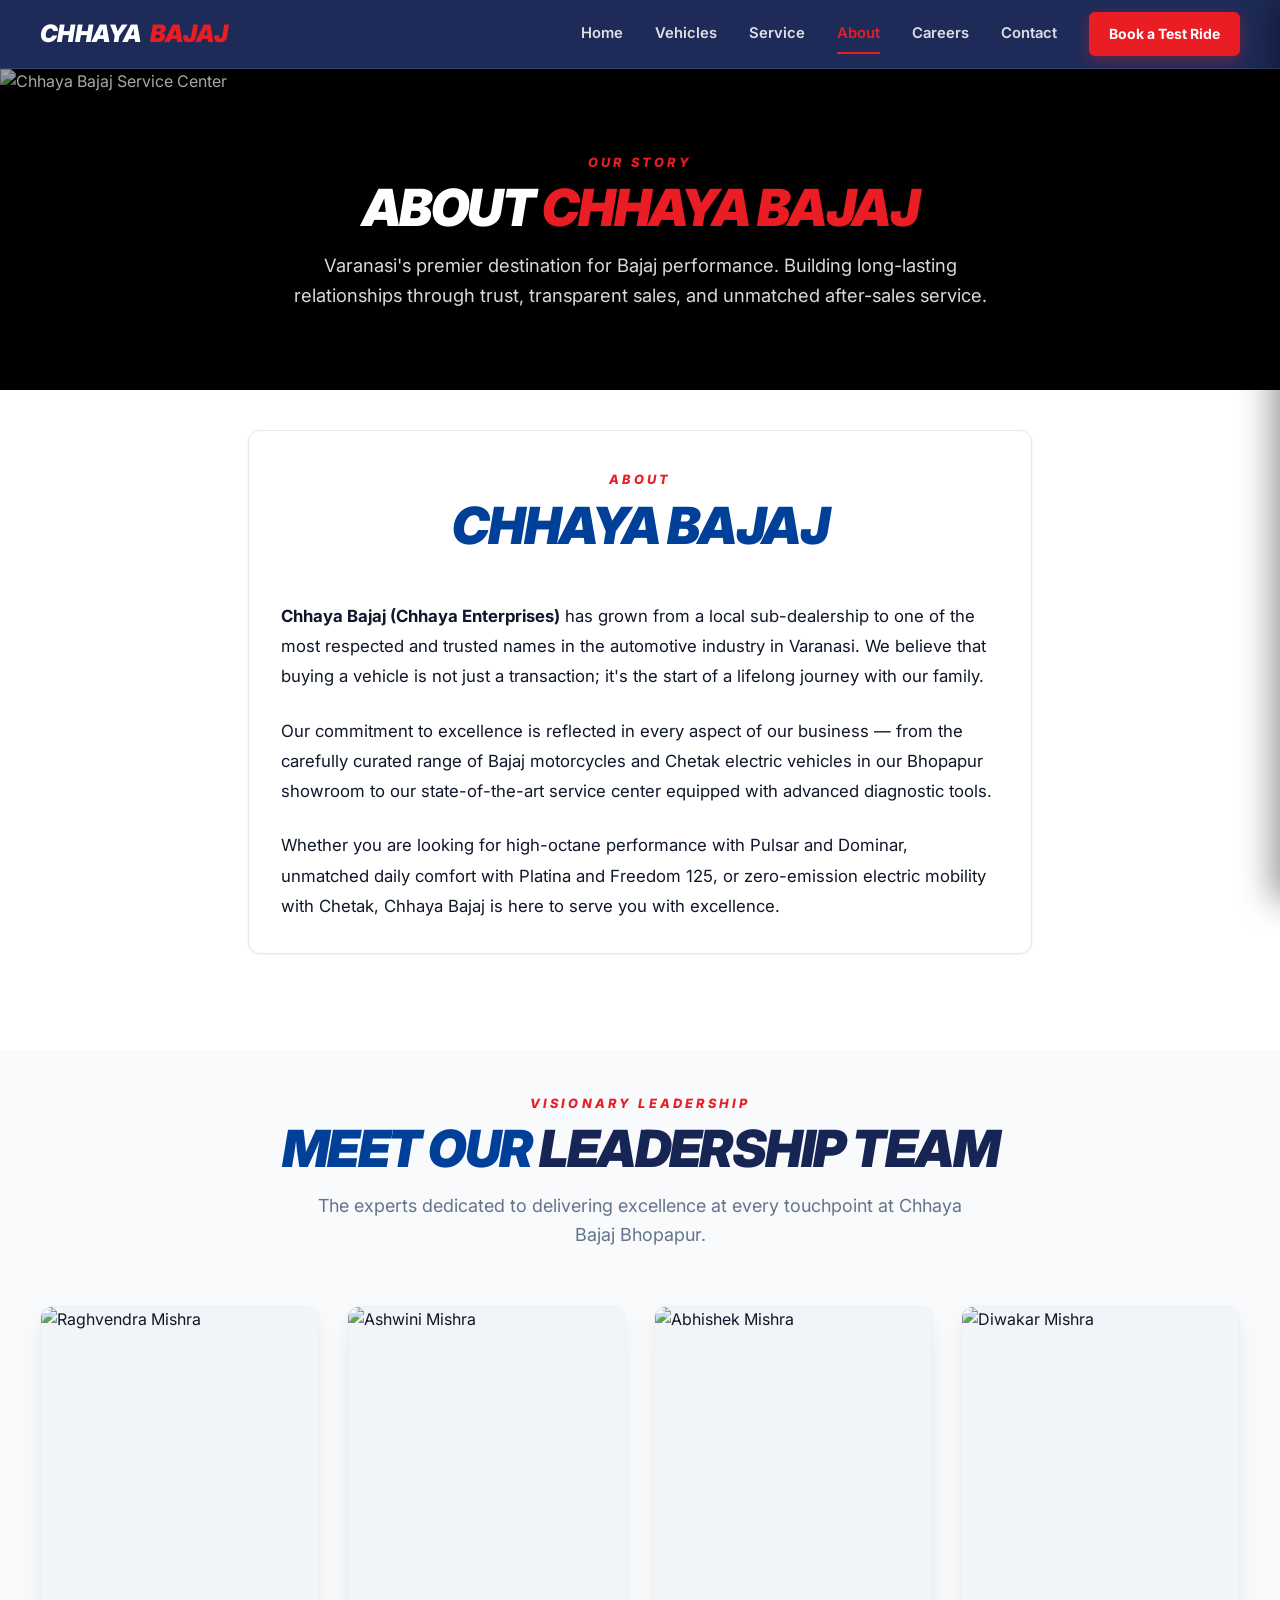
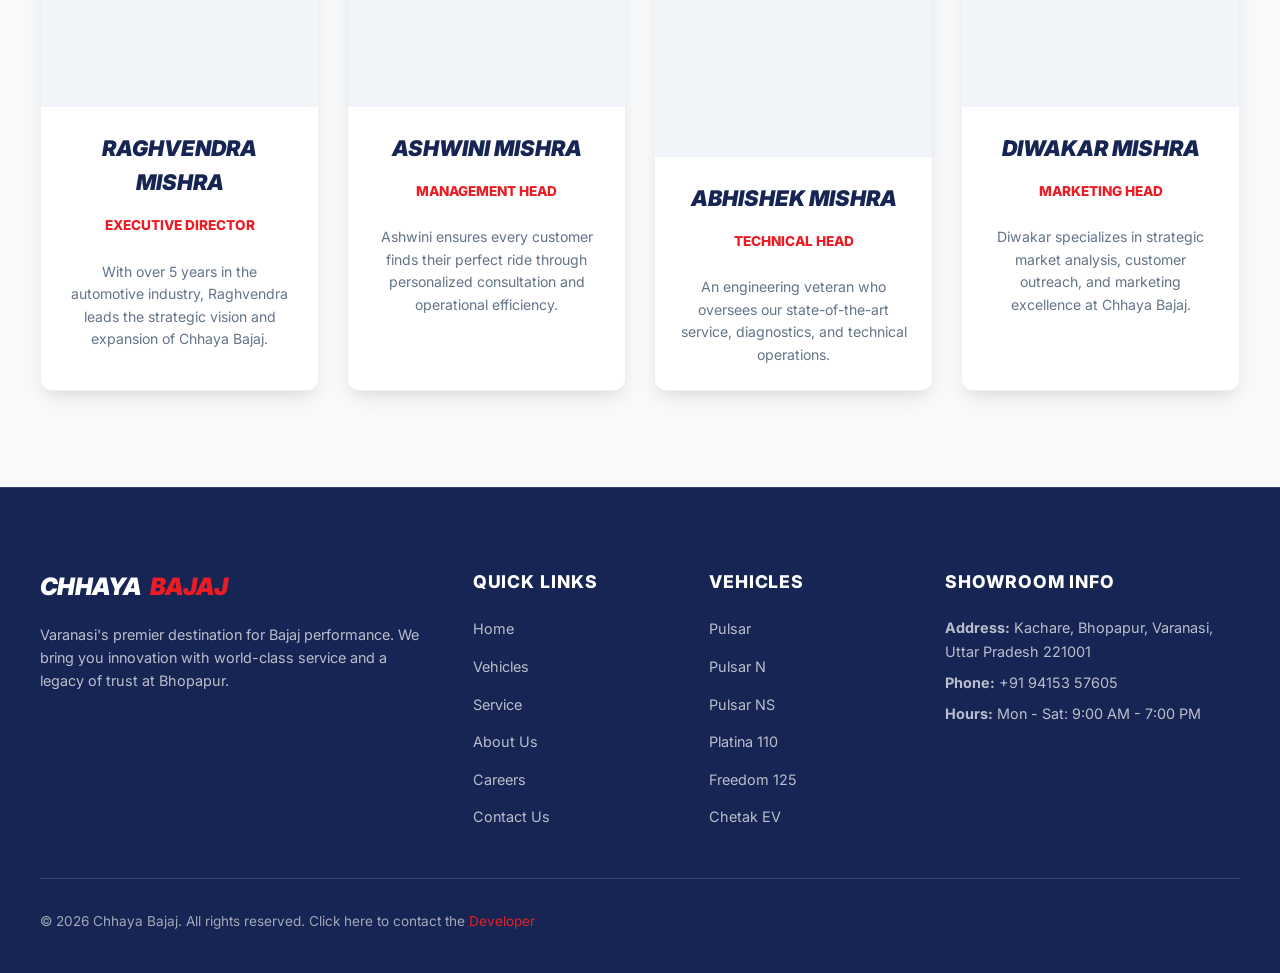
==== about.html @ 8fc1c1d5 "Add files via upload" ====
<!DOCTYPE html>
<html lang="en">

<head>
  <meta charset="UTF-8">
  <meta name="viewport" content="width=device-width, initial-scale=1.0">
  <title>About Chhaya Bajaj | Dealership History & Leadership Team</title>
  <meta name="description"
    content="Learn about Chhaya Bajaj Bhopapur (Chhaya Enterprises) in Varanasi. Meet our leadership team: Raghvendra Mishra, Ashwini Mishra, Abhishek Mishra, and Diwakar Mishra.">
  <meta name="theme-color" content="#003399">

  <link rel="preconnect" href="https://fonts.googleapis.com">
  <link rel="preconnect" href="https://fonts.gstatic.com" crossorigin>
  <link href="https://fonts.googleapis.com/css2?family=Inter:wght@300;400;500;600;700;800;900&display=swap"
    rel="stylesheet">
  <link rel="stylesheet" href="css/style.css">
</head>

<body>

  <!-- Sticky Navbar -->
  <nav class="site-nav">
    <div class="container nav-container">
      <a href="index.html" class="brand-logo">
        CHHAYA <span class="accent-text">BAJAJ</span>
      </a>

      <div class="nav-links">
        <a href="index.html" class="nav-link">Home</a>
        <a href="vehicles.html" class="nav-link">Vehicles</a>
        <a href="service.html" class="nav-link">Service</a>
        <a href="about.html" class="nav-link active">About</a>
        <a href="careers.html" class="nav-link">Careers</a>
        <a href="contact.html" class="nav-link">Contact</a>
        <button class="btn-cta btn-test-ride">Book a Test Ride</button>
      </div>

      <button class="mobile-menu-btn" id="mobileMenuBtn" aria-label="Toggle navigation menu">
        <svg xmlns="http://www.w3.org/2000/svg" width="28" height="28" viewBox="0 0 24 24" fill="none"
          stroke="currentColor" stroke-width="2" stroke-linecap="round" stroke-linejoin="round">
          <line x1="4" x2="20" y1="12" y2="12"></line>
          <line x1="4" x2="20" y1="6" y2="6"></line>
          <line x1="4" x2="20" y1="18" y2="18"></line>
        </svg>
      </button>
    </div>

  </nav>

  <!-- Drawer Overlay -->
  <div class="drawer-overlay" id="drawerOverlay"></div>

  <!-- Mobile Drawer -->
  <div class="mobile-drawer" id="mobileDrawer">
    <div class="drawer-header">
      <a href="index.html" class="brand-logo" style="font-size: 1.15rem;">CHHAYA <span
          class="accent-text">BAJAJ</span></a>
      <button class="drawer-close" id="drawerClose" aria-label="Close navigation">
        <svg xmlns="http://www.w3.org/2000/svg" width="22" height="22" viewBox="0 0 24 24" fill="none"
          stroke="currentColor" stroke-width="2.5" stroke-linecap="round" stroke-linejoin="round">
          <line x1="18" y1="6" x2="6" y2="18" />
          <line x1="6" y1="6" x2="18" y2="18" />
        </svg>
      </button>
    </div>
    <nav class="drawer-nav">
      <a href="index.html" class="drawer-link">
        <span class="drawer-link-icon"><svg xmlns="http://www.w3.org/2000/svg" width="18" height="18"
            viewBox="0 0 24 24" fill="none" stroke="currentColor" stroke-width="2" stroke-linecap="round"
            stroke-linejoin="round">
            <circle cx="5.5" cy="17.5" r="3.5" />
            <circle cx="18.5" cy="17.5" r="3.5" />
            <path d="M15 6a1 1 0 0 0-1-1h-3" />
            <path d="m8 17 5.45-11h.05L18 10l.5 2.5" />
          </svg></span>
        Home
      </a>
      <a href="vehicles.html" class="drawer-link">
        <span class="drawer-link-icon"><svg xmlns="http://www.w3.org/2000/svg" width="18" height="18"
            viewBox="0 0 24 24" fill="none" stroke="currentColor" stroke-width="2" stroke-linecap="round"
            stroke-linejoin="round">
            <rect x="3" y="3" width="7" height="7" />
            <rect x="14" y="3" width="7" height="7" />
            <rect x="3" y="14" width="7" height="7" />
            <rect x="14" y="14" width="7" height="7" />
          </svg></span>
        Vehicles
      </a>
      <a href="service.html" class="drawer-link">
        <span class="drawer-link-icon"><svg xmlns="http://www.w3.org/2000/svg" width="18" height="18"
            viewBox="0 0 24 24" fill="none" stroke="currentColor" stroke-width="2" stroke-linecap="round"
            stroke-linejoin="round">
            <path
              d="M14.7 6.3a1 1 0 0 0 0 1.4l1.6 1.6a1 1 0 0 0 1.4 0l3.77-3.77a6 6 0 0 1-7.94 7.94l-6.91 6.91a2.12 2.12 0 0 1-3-3l6.91-6.91a6 6 0 0 1 7.94-7.94l-3.76 3.76z" />
          </svg></span>
        Service
      </a>
      <a href="about.html" class="drawer-link">
        <span class="drawer-link-icon"><svg xmlns="http://www.w3.org/2000/svg" width="18" height="18"
            viewBox="0 0 24 24" fill="none" stroke="currentColor" stroke-width="2" stroke-linecap="round"
            stroke-linejoin="round">
            <circle cx="12" cy="12" r="10" />
            <line x1="12" y1="16" x2="12" y2="12" />
            <line x1="12" y1="8" x2="12.01" y2="8" />
          </svg></span>
        About
      </a>
      <a href="careers.html" class="drawer-link">
        <span class="drawer-link-icon"><svg xmlns="http://www.w3.org/2000/svg" width="18" height="18"
            viewBox="0 0 24 24" fill="none" stroke="currentColor" stroke-width="2" stroke-linecap="round"
            stroke-linejoin="round">
            <rect x="2" y="7" width="20" height="14" rx="2" ry="2" />
            <path d="M16 21V5a2 2 0 0 0-2-2h-4a2 2 0 0 0-2 2v16" />
          </svg></span>
        Careers
      </a>
      <a href="contact.html" class="drawer-link">
        <span class="drawer-link-icon"><svg xmlns="http://www.w3.org/2000/svg" width="18" height="18"
            viewBox="0 0 24 24" fill="none" stroke="currentColor" stroke-width="2" stroke-linecap="round"
            stroke-linejoin="round">
            <path
              d="M22 16.92v3a2 2 0 0 1-2.18 2 19.79 19.79 0 0 1-8.63-3.07A19.5 19.5 0 0 1 4.69 12 19.79 19.79 0 0 1 1.69 3.5 2 2 0 0 1 3.68 1.5h3a2 2 0 0 1 2 1.72c.127.96.361 1.903.7 2.81a2 2 0 0 1-.45 2.11L8.09 9a16 16 0 0 0 6.9 6.91l.82-.82a2 2 0 0 1 2.11-.45c.907.339 1.85.573 2.81.7A2 2 0 0 1 22 16.92z" />
          </svg></span>
        Contact
      </a>
      <div class="drawer-actions">
        <button class="btn-cta btn-test-ride" style="width:100%; justify-content:center;">Book a Test Ride</button>
        <a href="https://wa.me/917007931999" target="_blank" rel="noopener" class="drawer-contact-btn">
          <svg xmlns="http://www.w3.org/2000/svg" width="17" height="17" viewBox="0 0 24 24" fill="none"
            stroke="currentColor" stroke-width="2" stroke-linecap="round" stroke-linejoin="round">
            <path d="M21 15a2 2 0 0 1-2 2H7l-4 4V5a2 2 0 0 1 2-2h14a2 2 0 0 1 2 2z" />
          </svg>
          Chat on Whatsapp
        </a>
        <a href="mailto:info@chhayabajaj.com" class="drawer-contact-btn">
          <svg xmlns="http://www.w3.org/2000/svg" width="17" height="17" viewBox="0 0 24 24" fill="none"
            stroke="currentColor" stroke-width="2" stroke-linecap="round" stroke-linejoin="round">
            <path d="M4 4h16c1.1 0 2 .9 2 2v12c0 1.1-.9 2-2 2H4c-1.1 0-2-.9-2-2V6c0-1.1.9-2 2-2z" />
            <polyline points="22,6 12,13 2,6" />
          </svg>
          Chat on E-mail
        </a>
      </div>
    </nav>

  </div>

  <!-- Page Header -->
  <section style="position: relative; background: #000; color: #fff; padding: 5rem 0; overflow: hidden;">
    <img src="https://raw.githubusercontent.com/rishi-travels/img/main/showroom2026-03-21%20at%2011.25.46%20PM.jpeg"
      alt="Chhaya Bajaj Service Center"
      style="position: absolute; inset: 0; width: 100%; height: 100%; object-fit: cover; opacity: 0.65;">
    <div class="container" style="position: relative; z-index: 10; text-align: center;">
      <span class="section-tag" style="color: var(--accent);">Our Story</span>
      <h1 class="section-title" style="color: #fff;">About <span class="highlight-accent">Chhaya Bajaj</span></h1>
      <p style="color: rgba(255, 255, 255, 0.85); font-size: 1.15rem; max-width: 44rem; margin: 0.5rem auto 0;">
        Varanasi's premier destination for Bajaj performance. Building long-lasting relationships through trust,
        transparent sales, and unmatched after-sales service.
      </p>
    </div>
  </section>



  <!-- Story & Vision -->
  <section class="collection-section">
    <div class="container" style="max-width: 54rem;">
      <div
        style="background: #ffffff; padding: 2rem; border-radius: var(--radius-md); border: 1px solid var(--border-light); box-shadow: var(--shadow-sm); font-size: 1.05rem; line-height: 1.8; color: var(--text-main);">
        <div style="text-align: center; margin-bottom: 3rem;">
          <span class="section-tag">About</span>
          <h2 class="section-title"> Chhaya Bajaj</span></h2>
        </div>

        <p style="margin-bottom: 1.5rem;">
          <strong>Chhaya Bajaj (Chhaya Enterprises)</strong> has grown from a local sub-dealership to one of the most
          respected and trusted names in the automotive industry in Varanasi. We believe that buying a vehicle is not
          just a transaction; it's the start of a lifelong journey with our family.
        </p>
        <p style="margin-bottom: 1.5rem;">
          Our commitment to excellence is reflected in every aspect of our business — from the carefully curated range
          of Bajaj motorcycles and Chetak electric vehicles in our Bhopapur showroom to our state-of-the-art service
          center equipped with advanced diagnostic tools.
        </p>
        <p>
          Whether you are looking for high-octane performance with Pulsar and Dominar, unmatched daily comfort with
          Platina and Freedom 125, or zero-emission electric mobility with Chetak, Chhaya Bajaj is here to serve you
          with excellence.
        </p>
      </div>
    </div>
  </section>

  <!-- Leadership Team -->
  <section class="collection-section bg-muted-subtle">
    <div class="container">
      <div style="text-align: center; margin-bottom: 3.5rem;">
        <span class="section-tag">Visionary Leadership</span>
        <h2 class="section-title">Meet Our <span class="highlight-primary">Leadership Team</span></h2>
        <p class="section-subtitle">The experts dedicated to delivering excellence at every touchpoint at Chhaya Bajaj
          Bhopapur.</p>
      </div>

      <div class="cards-grid">
        <!-- Leader 1 -->
        <div class="bike-card">
          <div class="bike-card-image" style="height: 400px;">
            <img src="https://raw.githubusercontent.com/rishi-travels/img/main/kishan.jpeg" alt="Raghvendra Mishra">
          </div>
          <div class="bike-card-body" style="text-align: center; align-items: center;">
            <h3 class="bike-card-title" style="font-size: 1.35rem; margin-bottom: 0.2rem;">Raghvendra Mishra</h3>
            <span
              style="color: var(--accent); font-weight: 800; font-size: 0.85rem; text-transform: uppercase; margin-bottom: 0.75rem;">Executive
              Director</span>
            <p class="bike-card-desc" style="font-size: 0.88rem;">With over 5 years in the automotive industry,
              Raghvendra leads the strategic vision and expansion of Chhaya Bajaj.</p>
          </div>
        </div>

        <!-- Leader 2 -->
        <div class="bike-card">
          <div class="bike-card-image" style="height: 400px;">
            <img src="https://raw.githubusercontent.com/rishi-travels/img/main/kk.jpeg" alt="Ashwini Mishra">
          </div>
          <div class="bike-card-body" style="text-align: center; align-items: center;">
            <h3 class="bike-card-title" style="font-size: 1.35rem; margin-bottom: 0.2rem;">Ashwini Mishra</h3>
            <span
              style="color: var(--accent); font-weight: 800; font-size: 0.85rem; text-transform: uppercase; margin-bottom: 0.75rem;">Management
              Head</span>
            <p class="bike-card-desc" style="font-size: 0.88rem;">Ashwini ensures every customer finds their perfect
              ride through personalized consultation and operational efficiency.</p>
          </div>
        </div>

        <!-- Leader 3 -->
        <div class="bike-card">
          <div class="bike-card-image" style="height: 450px;">
            <img src="https://raw.githubusercontent.com/rishi-travels/img/main/Abhishek.jpeg"
              alt="Abhishek Mishra">
          </div>
          <div class="bike-card-body" style="text-align: center; align-items: center;">
            <h3 class="bike-card-title" style="font-size: 1.35rem; margin-bottom: 0.2rem;">Abhishek Mishra</h3>
            <span
              style="color: var(--accent); font-weight: 800; font-size: 0.85rem; text-transform: uppercase; margin-bottom: 0.75rem;">Technical
              Head</span>
            <p class="bike-card-desc" style="font-size: 0.88rem;">An engineering veteran who oversees our
              state-of-the-art service, diagnostics, and technical operations.</p>
          </div>
        </div>

        <!-- Leader 4 -->
        <div class="bike-card">
          <div class="bike-card-image" style="height: 400px;">
            <img src="https://raw.githubusercontent.com/rishi-travels/img/main/atul20.jpeg"
              alt="Diwakar Mishra">
          </div>
          <div class="bike-card-body" style="text-align: center; align-items: center;">
            <h3 class="bike-card-title" style="font-size: 1.35rem; margin-bottom: 0.2rem;">Diwakar Mishra</h3>
            <span
              style="color: var(--accent); font-weight: 800; font-size: 0.85rem; text-transform: uppercase; margin-bottom: 0.75rem;">Marketing
              Head</span>
            <p class="bike-card-desc" style="font-size: 0.88rem;">Diwakar specializes in strategic market analysis,
              customer outreach, and marketing excellence at Chhaya Bajaj.</p>
          </div>
        </div>
      </div>
    </div>
  </section>

  <!-- Footer -->
  <footer class="site-footer">
    <div class="container">
      <div class="footer-grid">
        <div>
          <a href="index.html" class="brand-logo" style="margin-bottom: 1rem;">
            CHHAYA <span class="accent-text">BAJAJ</span>
          </a>
          <p style="color: rgba(255, 255, 255, 0.7); font-size: 0.9rem; line-height: 1.6;">
            Varanasi's premier destination for Bajaj performance. We bring you innovation with world-class service and a
            legacy of trust at Bhopapur.
          </p>
        </div>

        <div>
          <h4 class="footer-col-title">Quick Links</h4>
          <ul class="footer-links">
            <li><a href="index.html">Home</a></li>
            <li><a href="vehicles.html">Vehicles</a></li>
            <li><a href="service.html">Service</a></li>
            <li><a href="about.html">About Us</a></li>
            <li><a href="careers.html">Careers</a></li>
            <li><a href="contact.html">Contact Us</a></li>
          </ul>
        </div>

         <div>
          <h4 class="footer-col-title">Vehicles</h4>
          <ul class="footer-links">
            <li><a href="vehicles.html">Pulsar</a></li>
            <li><a href="vehicles.html">Pulsar N</a></li>
            <li><a href="vehicles.html">Pulsar NS</a></li>
            <li><a href="vehicles.html">Platina 110</a></li>
            <li><a href="vehicles.html">Freedom 125</a></li>
            <li><a href="vehicles.html">Chetak EV</a></li>
          </ul>
        </div>

        <div>
          <h4 class="footer-col-title">Showroom Info</h4>
          <p style="color: rgba(255, 255, 255, 0.7); font-size: 0.9rem; margin-bottom: 0.5rem;">
            <strong>Address:</strong> Kachare, Bhopapur, Varanasi, Uttar Pradesh 221001
          </p>
          <p style="color: rgba(255, 255, 255, 0.7); font-size: 0.9rem; margin-bottom: 0.5rem;">
            <strong>Phone:</strong> +91 94153 57605
          </p>
          <p style="color: rgba(255, 255, 255, 0.7); font-size: 0.9rem;">
            <strong>Hours:</strong> Mon - Sat: 9:00 AM - 7:00 PM
          </p>
        </div>
      </div>

      <div class="footer-bottom">
        <div>© 2026 Chhaya Bajaj. All rights reserved. Click here to contact the <a href="https://www.abhimishra.me"
            target="_blank" style="color: var(--accent);">Developer</a></div>
      </div>
    </div>
  </footer>

  <!-- Test Ride Modal -->
  <div class="modal-backdrop" id="testRideModal">
    <div class="modal-container">
      <div class="modal-header">
        <div class="modal-title">Book a Test Ride</div>
        <button class="modal-close" id="modalCloseBtn">&times;</button>
      </div>
      <div class="modal-body">
        <form id="testRideForm">
          <div class="form-group">
            <label class="form-label">Full Name *</label>
            <input type="text" class="form-input" placeholder="Enter your full name" required>
          </div>
          <div class="form-group">
            <label class="form-label">Mobile Number *</label>
            <input type="tel" class="form-input" placeholder="Enter 10-digit phone number" required>
          </div>
          <div class="form-group">
            <label class="form-label">Select Bike Model *</label>
            <select class="form-select" id="modalVehicleSelect" required>
              <option value="">-- Select Bajaj Vehicle --</option>
              <option value="Pulsar NS200">Pulsar NS200 / NS160</option>
              <option value="Dominar 400">Dominar 400</option>
              <option value="Pulsar 150">Pulsar 150</option>
              <option value="Pulsar N160">Pulsar N160 / N250</option>
              <option value="Platina 110">Platina 110</option>
              <option value="Freedom 125">Freedom 125 (CNG)</option>
              <option value="CT 110X">CT 110X</option>
              <option value="Chetak EV">Chetak EV</option>
            </select>
          </div>
          <div class="form-group">
            <label class="form-label">Preferred Date</label>
            <input type="date" class="form-input">
          </div>
          <button type="submit" class="btn-cta"
            style="width: 100%; justify-content: center; margin-top: 1rem; padding: 0.85rem;">Submit Request</button>
        </form>
      </div>
    </div>
  </div>

  <script src="js/main.js"></script>
</body>

</html>
---- css/style.css ----
/* ==========================================================================
   CHHAYA BAJAJ - Official Website Stylesheet (HTML5 / CSS3 / Vanilla JS)
   ========================================================================== */

:root {
  --primary: #172554;
  --primary-hover: #1e3a8a;
  --primary-light: #dbeafe;
  --accent: #ea1d24;
  --accent-hover: #c41319;
  --accent-light: #fde8e8;
  --dark-bg: #172554;
  --dark-surface: #1e3a8a;
  --dark-border: rgba(255, 255, 255, 0.12);
  --text-main: #0f172a;
  --text-muted: #64748b;
  --text-light: #f8fafc;
  --bg-light: #ffffff;
  --bg-muted: #f8fafc;
  --border-light: #e2e8f0;
  --radius-sm: 6px;
  --radius-md: 12px;
  --radius-lg: 20px;
  --shadow-sm: 0 1px 3px rgba(0, 0, 0, 0.05);
  --shadow-md: 0 10px 25px -5px rgba(0, 0, 0, 0.1), 0 8px 10px -6px rgba(0, 0, 0, 0.05);
  --shadow-lg: 0 20px 35px -10px rgba(23, 37, 84, 0.3);
  --transition-fast: 0.2s ease;
  --transition-normal: 0.35s cubic-bezier(0.4, 0, 0.2, 1);
  --font-body: 'Inter', system-ui, -apple-system, BlinkMacSystemFont, sans-serif;
}

/* Reset & Base */
*,
*::before,
*::after {
  box-sizing: border-box;
  margin: 0;
  padding: 0;
}

html {
  scroll-behavior: smooth;
  font-size: 16px;
}

body {
  font-family: var(--font-body);
  background-color: var(--bg-light);
  color: var(--text-main);
  line-height: 1.6;
  min-h: 100vh;
  display: flex;
  flex-direction: column;
  overflow-x: hidden;
  -webkit-font-smoothing: antialiased;
}

a {
  color: inherit;
  text-decoration: none;
  transition: color var(--transition-fast);
}

img {
  max-width: 100%;
  height: auto;
  display: block;
}

button,
input,
select,
textarea {
  font: inherit;
}

/* Layout Utilities */
.container {
  width: 100%;
  max-width: 1280px;
  margin: 0 auto;
  padding: 0 1.25rem;
}

.flex-1 {
  flex: 1;
}

/* Sticky Glass Navbar */
.site-nav {
  position: sticky;
  top: 0;
  z-index: 1000;
  width: 100%;
  background-color: rgba(23, 37, 84, 0.97);
  backdrop-filter: blur(16px);
  -webkit-backdrop-filter: blur(16px);
  border-bottom: 1px solid rgba(255, 255, 255, 0.1);
}

.nav-container {
  display: flex;
  align-items: center;
  justify-content: space-between;
  height: 4.25rem;
}

.brand-logo {
  display: flex;
  align-items: center;
  gap: 0.5rem;
  font-size: 1.5rem;
  font-weight: 900;
  letter-spacing: -0.03em;
  color: #ffffff;
  text-transform: uppercase;
  font-style: italic;
}

.brand-logo .accent-text {
  color: var(--accent);
}

.nav-links {
  display: flex;
  align-items: center;
  gap: 2rem;
}

.nav-link {
  font-size: 0.925rem;
  font-weight: 600;
  color: rgba(255, 255, 255, 0.85);
  position: relative;
  padding: 0.5rem 0;
}

.nav-link:hover,
.nav-link.active {
  color: var(--accent);
}

.nav-link::after {
  content: '';
  position: absolute;
  bottom: 0;
  left: 0;
  width: 0;
  height: 2px;
  background-color: var(--accent);
  transition: width var(--transition-fast);
}

.nav-link:hover::after,
.nav-link.active::after {
  width: 100%;
}

.btn-cta {
  background-color: var(--accent);
  color: #ffffff !important;
  font-weight: 700;
  font-size: 0.875rem;
  padding: 0.65rem 1.25rem;
  border-radius: var(--radius-sm);
  display: inline-flex;
  align-items: center;
  gap: 0.5rem;
  transition: transform var(--transition-fast), background-color var(--transition-fast), box-shadow var(--transition-fast);
  border: none;
  cursor: pointer;
  box-shadow: 0 4px 14px rgba(234, 29, 36, 0.35);
}

.btn-cta:hover {
  background-color: var(--accent-hover);
  transform: translateY(-2px);
  box-shadow: 0 6px 20px rgba(234, 29, 36, 0.45);
}

.btn-primary {
  background-color: #004099;
  color: #ffffff;
  font-weight: 700;
  padding: 0.75rem 1.75rem;
  border-radius: var(--radius-sm);
  border: none;
  cursor: pointer;
  transition: all var(--transition-fast);
  display: inline-flex;
  align-items: center;
  justify-content: center;
  gap: 0.5rem;
}

.btn-primary:hover {
  background-color: var(--primary-hover);
  transform: translateY(-2px);
  box-shadow: 0 6px 18px rgba(0, 51, 153, 0.3);
}

.btn-outline {
  background-color: transparent;
  color: var(--primary);
  border: 1.5px solid var(--primary);
  font-weight: 700;
  font-size: 0.85rem;
  padding: 0.65rem 0.75rem;
  border-radius: var(--radius-sm);
  display: inline-flex;
  align-items: center;
  justify-content: center;
  gap: 0.35rem;
  transition: all var(--transition-fast);
  cursor: pointer;
  text-decoration: none;
}

.btn-outline:hover {
  background-color: var(--primary-light);
  color: var(--primary-hover);
  border-color: var(--primary-hover);
  transform: translateY(-2px);
}

.mobile-menu-btn {
  display: none;
  background: transparent;
  border: none;
  color: #ffffff;
  font-size: 1.75rem;
  cursor: pointer;
  padding: 0.5rem;
}

/* Mobile Drawer Overlay */
.drawer-overlay {
  position: fixed;
  inset: 0;
  background: rgba(0, 0, 0, 0.55);
  z-index: 1099;
  opacity: 0;
  visibility: hidden;
  transition: opacity 0.3s ease, visibility 0.3s ease;
  backdrop-filter: blur(2px);
}

.drawer-overlay.open {
  opacity: 1;
  visibility: visible;
}

/* Mobile Nav Drawer - Right Slide Panel */
.mobile-drawer {
  position: fixed;
  top: 0;
  right: 0;
  width: min(320px, 90vw);
  height: 100vh;
  background: #172554;
  display: flex;
  flex-direction: column;
  transform: translateX(100%);
  transition: transform 0.32s cubic-bezier(0.4, 0, 0.2, 1);
  z-index: 1100;
  overflow-y: auto;
  box-shadow: -8px 0 32px rgba(0, 0, 0, 0.4);
}

.mobile-drawer.open {
  transform: translateX(0);
}

/* Drawer Header */
.drawer-header {
  display: flex;
  align-items: center;
  justify-content: space-between;
  padding: 1.25rem 1.5rem;
  border-bottom: 1px solid rgba(255, 255, 255, 0.1);
  flex-shrink: 0;
}

.drawer-close {
  background: transparent;
  border: none;
  color: rgba(255, 255, 255, 0.75);
  cursor: pointer;
  padding: 0.35rem;
  border-radius: 6px;
  display: flex;
  align-items: center;
  justify-content: center;
  transition: color var(--transition-fast), background var(--transition-fast);
}

.drawer-close:hover {
  color: #ffffff;
  background: rgba(255, 255, 255, 0.1);
}

/* Drawer Nav Links */
.drawer-nav {
  display: flex;
  flex-direction: column;
  padding: 0.75rem 0;
  flex: 1;
}

.drawer-link {
  display: flex;
  align-items: center;
  gap: 0.9rem;
  padding: 0.9rem 1.5rem;
  color: rgba(255, 255, 255, 0.82);
  font-size: 1rem;
  font-weight: 600;
  transition: background var(--transition-fast), color var(--transition-fast);
  border-left: 3px solid transparent;
  text-decoration: none;
}

.drawer-link:hover {
  background: rgba(255, 255, 255, 0.07);
  color: #ffffff;
  border-left-color: rgba(234, 29, 36, 0.5);
}

.drawer-link.active {
  color: #ffffff;
  background: rgba(234, 29, 36, 0.12);
  border-left-color: var(--accent);
}

.drawer-link-icon {
  display: flex;
  align-items: center;
  justify-content: center;
  width: 22px;
  height: 22px;
  flex-shrink: 0;
  opacity: 0.9;
}

/* Drawer Action Buttons */
.drawer-actions {
  display: flex;
  flex-direction: column;
  gap: 0.75rem;
  padding: 1.25rem 1.5rem 2rem;
  border-top: 1px solid rgba(255, 255, 255, 0.1);
  flex-shrink: 0;
}

.drawer-contact-btn {
  display: flex;
  align-items: center;
  justify-content: center;
  gap: 0.6rem;
  padding: 0.7rem 1rem;
  border-radius: var(--radius-sm);
  border: 1.5px solid rgba(234, 29, 36, 0.6);
  color: var(--accent);
  font-size: 0.9rem;
  font-weight: 600;
  background: transparent;
  transition: background var(--transition-fast), color var(--transition-fast);
  text-decoration: none;
}

.drawer-contact-btn:hover {
  background: var(--accent);
  color: #ffffff;
  border-color: var(--accent);
}

/* Hero Carousel Slider */
.hero-slider-container {
  position: relative;
  width: 100%;
  height: clamp(350px, 60vh, 750px);
  background-color: #000;
  overflow: hidden;
}

.hero-slide {
  position: absolute;
  inset: 0;
  opacity: 0;
  transition: opacity 1s ease-in-out;
  pointer-events: none;
}

.hero-slide.active {
  opacity: 1;
  pointer-events: auto;
}

.hero-slide img {
  width: 100%;
  height: 100%;
  object-fit: cover;
  object-position: center;
  filter: brightness(0.92) contrast(1.05);
}

.hero-overlay {
  position: absolute;
  inset: 0;
  background: linear-gradient(to top, rgba(0, 0, 0, 0.7) 0%, rgba(0, 0, 0, 0.1) 50%, rgba(0, 0, 0, 0.4) 100%);
}

.hero-arrow {
  position: absolute;
  top: 50%;
  transform: translateY(-50%);
  z-index: 20;
  background: rgba(0, 0, 0, 0.35);
  backdrop-filter: blur(6px);
  border: 1px solid rgba(255, 255, 255, 0.2);
  color: #fff;
  width: 3.25rem;
  height: 3.25rem;
  border-radius: 50%;
  display: flex;
  align-items: center;
  justify-content: center;
  cursor: pointer;
  transition: all var(--transition-fast);
}

.hero-arrow:hover {
  background: rgba(255, 85, 0, 0.85);
  border-color: var(--accent);
  transform: translateY(-50%) scale(1.1);
}

.hero-arrow.prev {
  left: 1.5rem;
}

.hero-arrow.next {
  right: 1.5rem;
}

.hero-status-bar {
  position: absolute;
  bottom: 0;
  left: 0;
  width: 100%;
  background: rgba(7, 14, 27, 0.85);
  backdrop-filter: blur(12px);
  border-top: 1px solid var(--dark-border);
  padding: 0.85rem 0;
  z-index: 25;
}

.status-bar-content {
  display: flex;
  align-items: center;
  justify-content: space-between;
  color: rgba(255, 255, 255, 0.9);
  font-size: 0.75rem;
  font-weight: 800;
  letter-spacing: 0.15em;
  text-transform: uppercase;
}

.status-item {
  display: flex;
  align-items: center;
  gap: 0.5rem;
}

.status-item svg {
  color: var(--accent);
}

.slider-dots {
  display: flex;
  justify-content: center;
  align-items: center;
  gap: 0.75rem;
  padding: 1.5rem 0;
  background: var(--bg-light);
}

.dot {
  width: 1rem;
  height: 6px;
  border-radius: 3px;
  background: var(--border-light);
  border: none;
  cursor: pointer;
  transition: all var(--transition-fast);
}

.dot.active {
  width: 3rem;
  background: var(--primary);
}

/* Page Section Typography */
.section-tag {
  display: inline-block;
  font-size: 0.8rem;
  font-weight: 800;
  text-transform: uppercase;
  letter-spacing: 0.25em;
  color: var(--accent);
  margin-bottom: 0.5rem;
  font-style: italic;
}

.section-tag-pill {
  display: inline-block;
  padding: 0.35rem 1rem;
  border-radius: 999px;
  border: 1px solid var(--primary);
  color: var(--primary);
  font-size: 0.75rem;
  font-weight: 800;
  text-transform: uppercase;
  letter-spacing: 0.05em;
  margin-bottom: 1rem;
}

.section-tag-pill.accent {
  border-color: var(--accent);
  color: var(--accent);
}

.section-title {
  font-size: clamp(2rem, 5vw, 3.5rem);
  font-weight: 900;
  color: #004099;
  text-transform: uppercase;
  font-style: italic;
  letter-spacing: -0.03em;
  line-height: 1.05;
  margin-bottom: 1rem;
}

.section-title span.highlight-primary {
  color: var(--primary);
}

.section-title span.highlight-accent {
  color: var(--accent);
}

.section-subtitle {
  color: var(--text-muted);
  font-size: 1.125rem;
  max-width: 42rem;
  margin: 0 auto 2.5rem;
}

/* Vehicles Page Hero Header */
.vehicles-page-header {
  background: var(--bg-light);
  padding: 4rem 0 3rem;
  border-bottom: 1px solid var(--border-light);
  text-align: center;
}

.vehicles-header-inner {
  max-width: 52rem;
  margin: 0 auto;
}

.vehicles-header-inner .section-title {
  margin-bottom: 1rem;
}

.vehicles-hero-sub {
  font-size: 1.05rem;
  color: var(--text-muted);
  font-style: italic;
  line-height: 1.7;
  margin-bottom: 2.5rem;
  max-width: 38rem;
  margin-left: auto;
  margin-right: auto;
}

.vehicles-filter-tabs {
  justify-content: center;
  margin-bottom: 0;
}

/* Filter Tabs */
.filter-tabs {
  display: flex;
  flex-wrap: wrap;
  gap: 0.5rem;
  margin-bottom: 2.5rem;
}

.filter-btn {
  padding: 0.6rem 1.75rem;
  border-radius: 999px;
  border: 2px solid transparent;
  background: transparent;
  color: var(--text-muted);
  font-size: 0.925rem;
  font-weight: 600;
  cursor: pointer;
  transition: all var(--transition-fast);
  white-space: nowrap;
}

.filter-btn:hover {
  color: var(--primary);
  background: var(--primary-light);
}

.filter-btn.active {
  background: var(--primary);
  border-color: var(--primary);
  color: #ffffff;
  box-shadow: 0 4px 14px rgba(23, 37, 84, 0.3);
}

/* Card Carousels & Grids */
.collection-section {
  padding: 1.5rem 0 4.5rem;
}

.collection-section.bg-muted-subtle {
  background-color: #f8fafc;

}

.collection-header {
  display: flex;
  flex-direction: column;
  gap: 1rem;
  margin-bottom: 2.5rem;
}

@media (min-width: 768px) {
  .collection-header {
    flex-direction: row;
    align-items: flex-end;
    justify-content: space-between;
  }
}

.cards-grid {
  display: grid;
  grid-template-columns: repeat(1, 1fr);
  gap: 1.75rem;
}

@media (min-width: 600px) {
  .cards-grid {
    grid-template-columns: repeat(2, 1fr);
  }
}

@media (min-width: 900px) {
  .cards-grid {
    grid-template-columns: repeat(3, 1fr);
  }
}

@media (min-width: 1280px) {
  .cards-grid {
    grid-template-columns: repeat(4, 1fr);
  }
}

.bike-card {
  background: var(--bg-light);
  border-radius: var(--radius-md);
  overflow: hidden;
  box-shadow: var(--shadow-md);
  transition: all var(--transition-normal);
  display: flex;
  flex-direction: column;
  border: 1px solid rgba(0, 0, 0, 0.06);
}

.bike-card:hover {
  transform: translateY(-8px);
  box-shadow: var(--shadow-lg);
}

.bike-card-image {
  position: relative;
  width: 100%;
  height: 240px;
  overflow: hidden;
  background-color: #f1f5f9;
}

.bike-card-image img {
  width: 100%;
  height: 100%;
  object-fit: cover;
  transition: transform 0.6s ease;
}

.bike-card:hover .bike-card-image img {
  transform: scale(1.08);
}

.badge-tag {
  position: absolute;
  top: 1rem;
  right: 1rem;
  z-index: 10;
  background: rgba(0, 51, 153, 0.9);
  backdrop-filter: blur(6px);
  color: #fff;
  font-size: 0.7rem;
  font-weight: 800;
  text-transform: uppercase;
  letter-spacing: 0.1em;
  padding: 0.3rem 0.75rem;
  border-radius: 999px;
  border: 1px solid rgba(255, 255, 255, 0.3);
}

.badge-tag.accent-bg {
  background: rgba(255, 85, 0, 0.9);
}

.bike-card-body {
  padding: 1.5rem;
  display: flex;
  flex-direction: column;
  flex: 1;
  gap: 0.75rem;
}

.bike-card-title {
  font-size: 1.65rem;
  font-weight: 900;
  font-style: italic;
  text-transform: uppercase;
  color: var(--dark-bg);
}

.bike-card-desc {
  font-size: 0.9rem;
  color: var(--text-muted);
  flex: 1;
}

.bike-specs-row {
  display: flex;
  align-items: center;
  justify-content: space-between;
  padding: 0.75rem 0;
  border-top: 1px solid var(--border-light);
  border-bottom: 1px solid var(--border-light);
  margin-bottom: 0.5rem;
  font-size: 0.8rem;
}

.spec-item {
  display: flex;
  flex-direction: column;
  align-items: center;
}

.spec-label {
  color: var(--text-muted);
  text-transform: uppercase;
  font-size: 0.68rem;
  font-weight: 700;
}

.spec-val {
  font-weight: 800;
  color: var(--dark-bg);
}

/* Features Advantage Grid */
.advantage-grid {
  display: grid;
  grid-template-columns: repeat(1, 1fr);
  gap: 1.5rem;
  padding: 3rem 0;
}

@media (min-width: 640px) {
  .advantage-grid {
    grid-template-columns: repeat(2, 1fr);
  }
}

@media (min-width: 1024px) {
  .advantage-grid {
    grid-template-columns: repeat(4, 1fr);
  }
}

.advantage-card {
  background: #ffffff;
  padding: 2rem;
  border-radius: var(--radius-md);
  border: 1px solid var(--border-light);
  box-shadow: var(--shadow-sm);
  transition: all var(--transition-fast);
  text-align: center;
  display: flex;
  flex-direction: column;
  align-items: center;
}

.advantage-card:hover {
  border-color: var(--primary);
  transform: translateY(-4px);
  box-shadow: var(--shadow-md);
}

.advantage-icon {
  width: 3.5rem;
  height: 3.5rem;
  border-radius: 50%;
  background: var(--primary-light);
  color: var(--primary);
  display: flex;
  align-items: center;
  justify-content: center;
  font-size: 1.5rem;
  margin-bottom: 1.25rem;
}

.advantage-title {
  font-size: 1.2rem;
  font-weight: 800;
  color: var(--dark-bg);
  margin-bottom: 0.5rem;
}

.advantage-desc {
  font-size: 0.9rem;
  color: var(--text-muted);
}

/* Promo Banner */
.promo-banner {
  background: linear-gradient(135deg, var(--dark-bg) 0%, #001f5c 100%);
  color: #ffffff;
  padding: 4rem 1.5rem;
  border-radius: var(--radius-lg);
  margin: 3rem auto;
  position: relative;
  overflow: hidden;
  box-shadow: var(--shadow-lg);
}

.promo-content {
  position: relative;
  z-index: 10;
  max-width: 36rem;
}

/* Text Marquee Ticker Strip */
.ticker-strip {
  width: 100%;
  overflow: hidden;
  color: var(--dark-bg);
  background: #f2f2f2;
  padding: 1.1rem 0;
  white-space: nowrap;
  border-top: 1px solid var(--dark-border);
  border-bottom: 1px solid var(--dark-border);
  margin: 3rem 0 0 0;
  display: flex;
  user-select: none;
}

.ticker-track {
  display: flex;
  align-items: center;
  white-space: nowrap;
  animation: marqueeTicker 24s linear infinite;
  will-change: transform;
}

.ticker-item {
  display: inline-flex;
  align-items: center;
  gap: 1.5rem;
  font-size: 1.5rem;
  font-weight: 900;
  font-style: italic;
  text-transform: uppercase;
  letter-spacing: 0.08em;
  padding: 0 2rem;
  color: #4c4c4c;
}

.ticker-item .accent-highlight {
  color: var(--accent);
}

@keyframes marqueeTicker {
  0% {
    transform: translateX(0);
  }

  100% {
    transform: translateX(-100%);
  }
}


/* Vehicle Page Filter Tabs */
.filter-tabs {
  display: flex;
  justify-content: center;
  gap: 0.75rem;
  margin-bottom: 3rem;
  flex-wrap: wrap;
}

.filter-btn {
  padding: 0.65rem 1.5rem;
  border-radius: 999px;
  background: var(--bg-muted);
  border: 1px solid var(--border-light);
  color: var(--text-main);
  font-weight: 700;
  font-size: 0.9rem;
  cursor: pointer;
  transition: all var(--transition-fast);
}

.filter-btn:hover,
.filter-btn.active {
  background: var(--primary);
  color: #ffffff;
  border-color: var(--primary);
  box-shadow: 0 4px 12px rgba(0, 51, 153, 0.25);
}

/* Forms & Input Controls */
#contactFormSection {
  scroll-margin-top: 5.5rem;
}

.form-group {
  display: flex;
  flex-direction: column;
  gap: 0.5rem;
  margin-bottom: 1.25rem;
}

.form-label {
  font-size: 0.875rem;
  font-weight: 700;
  color: #004099;
}

.form-input,
.form-select,
.form-textarea {
  width: 100%;
  padding: 0.75rem 1rem;
  border-radius: var(--radius-sm);
  border: 1px solid var(--border-light);
  background: #ffffff;
  color: var(--text-main);
  outline: none;
  transition: border-color var(--transition-fast), box-shadow var(--transition-fast);
}

.form-input:focus,
.form-select:focus,
.form-textarea:focus {
  border-color: var(--primary);
  box-shadow: 0 0 0 3px rgba(0, 51, 153, 0.15);
}

/* Modal Popup Dialog */
.modal-backdrop {
  position: fixed;
  inset: 0;
  background: rgba(7, 14, 27, 0.75);
  backdrop-filter: blur(8px);
  z-index: 2000;
  display: flex;
  align-items: center;
  justify-content: center;
  padding: 1.25rem;
  opacity: 0;
  visibility: hidden;
  transition: all var(--transition-normal);
}

.modal-backdrop.open {
  opacity: 1;
  visibility: visible;
}

.modal-container {
  background: #ffffff;
  width: 100%;
  max-width: 32rem;
  border-radius: var(--radius-md);
  box-shadow: var(--shadow-lg);
  overflow: hidden;
  transform: scale(0.92);
  transition: transform var(--transition-normal);
}

.modal-backdrop.open .modal-container {
  transform: scale(1);
}

.modal-header {
  background: var(--dark-bg);
  color: #ffffff;
  padding: 1.25rem 1.5rem;
  display: flex;
  align-items: center;
  justify-content: space-between;
}

.modal-title {
  font-size: 1.25rem;
  font-weight: 800;
  font-style: italic;
  text-transform: uppercase;
}

.modal-close {
  background: transparent;
  border: none;
  color: #ffffff;
  font-size: 1.5rem;
  cursor: pointer;
  line-height: 1;
}

.modal-body {
  padding: 1.5rem;
}

/* Shared Footer */
.site-footer {
  background-color: var(--dark-bg);
  color: #ffffff;
  padding: 4rem 0 2rem;
  border-top: 1px solid var(--dark-border);
  margin-top: auto;
}

.footer-grid {
  display: grid;
  grid-template-columns: repeat(1, 1fr);
  gap: 2.5rem;
  margin-bottom: 3rem;
}

@media (min-width: 640px) {
  .footer-grid {
    grid-template-columns: repeat(2, 1fr);
  }
}

@media (min-width: 1024px) {
  .footer-grid {
    grid-template-columns: 2fr 1fr 1fr 1.5fr;
  }
}

.footer-col-title {
  font-size: 1.1rem;
  font-weight: 800;
  color: #ffffff;
  margin-bottom: 1.25rem;
  text-transform: uppercase;
  letter-spacing: 0.05em;
}

.footer-links {
  list-style: none;
  display: flex;
  flex-direction: column;
  gap: 0.75rem;
}

.footer-links a {
  color: rgba(255, 255, 255, 0.7);
  font-size: 0.9rem;
}

.footer-links a:hover {
  color: var(--accent);
}

.footer-bottom {
  border-top: 1px solid var(--dark-border);
  padding-top: 2rem;
  display: flex;
  flex-direction: column;
  gap: 1rem;
  align-items: center;
  text-align: center;
  font-size: 0.85rem;
  color: rgba(255, 255, 255, 0.6);
}

@media (min-width: 768px) {
  .footer-bottom {
    flex-direction: row;
    justify-content: space-between;
  }
}

/* Toast Notifications */
.toast-notification {
  position: fixed;
  bottom: 2rem;
  right: 2rem;
  background: var(--dark-bg);
  color: #ffffff;
  padding: 1rem 1.5rem;
  border-radius: var(--radius-sm);
  border-left: 4px solid var(--accent);
  box-shadow: var(--shadow-lg);
  z-index: 3000;
  display: flex;
  align-items: center;
  gap: 0.75rem;
  transform: translateY(100px);
  opacity: 0;
  transition: all 0.4s cubic-bezier(0.175, 0.885, 0.32, 1.275);
}

.toast-notification.show {
  transform: translateY(0);
  opacity: 1;
}

/* Responsive Media Queries */
@media (max-width: 768px) {
  .nav-links {
    display: none;
  }

  .mobile-menu-btn {
    display: block;
  }

  .hero-arrow {
    width: 2.5rem;
    height: 2.5rem;
  }

  .hero-arrow.prev {
    left: 0.5rem;
  }

  .hero-arrow.next {
    right: 0.5rem;
  }
}

/* ============================================================
   PC / Desktop Responsive Enhancements (min-width: 1024px)
   ============================================================ */
@media (min-width: 1024px) {

  /* Container: more breathing room on wide screens */
  .container {
    padding: 0 2.5rem;
  }

  /* Hero Slider: tall, cinematic full-viewport feel */
  .hero-slider-container {
    height: clamp(560px, 82vh, 920px);
  }

  /* Hero status bar: larger text & icons */
  .status-bar-content {
    font-size: 0.85rem;
    letter-spacing: 0.18em;
  }

  .status-item {
    gap: 0.65rem;
  }

  /* Slider dots row: slightly more padding */
  .slider-dots {
    padding: 2rem 0;
  }

  /* Intro Headline Section: wider, more vertical space */
  section[style*="padding: 4rem 0"] {
    padding: 5.5rem 0 !important;
  }

  /* Section titles scale up a touch on desktop */
  .section-title {
    font-size: clamp(2.5rem, 4vw, 4rem);
  }

  /* Collection sections: more generous top/bottom padding */
  .collection-section {
    padding: 2.5rem 0 6rem;
  }

  /* Collection header: more bottom space */
  .collection-header {
    margin-bottom: 3rem;
  }

  /* Bike card images: taller on desktop so bikes look grand */
  .bike-card-image {
    height: 280px;
  }

  /* Advantage section grid: 4-across on desktop already handled,
     but ensure padding is generous */
  .advantage-grid {
    gap: 2rem;
    padding: 4rem 0;
  }

  .advantage-card {
    padding: 2.5rem;
  }

  .advantage-icon {
    width: 4rem;
    height: 4rem;
    font-size: 1.75rem;
    margin-bottom: 1.5rem;
  }

  .advantage-title {
    font-size: 1.35rem;
  }

  .advantage-desc {
    font-size: 0.95rem;
  }

  /* Promo Banner: side-by-side layout on desktop */
  .promo-banner {
    padding: 5rem 4rem;
    display: flex;
    align-items: center;
    justify-content: space-between;
    gap: 3rem;
  }

  .promo-content {
    max-width: 40rem;
    flex-shrink: 0;
  }

  /* Ticker strip: bigger type on desktop */
  .ticker-item {
    font-size: 1.75rem;
    padding: 0 3rem;
  }

  /* Footer grid: already 4-col via its own media query,
     but boost the bottom padding */
  .site-footer {
    padding: 5rem 0 2.5rem;
  }

  /* Hero arrows: slightly bigger handles on desktop */
  .hero-arrow {
    width: 3.75rem;
    height: 3.75rem;
  }
}

/* Extra large screens: 1440px+ */
@media (min-width: 1440px) {
  .hero-slider-container {
    height: clamp(680px, 88vh, 980px);
  }

  .container {
    padding: 0 3rem;
  }

  .bike-card-image {
    height: 300px;
  }
}
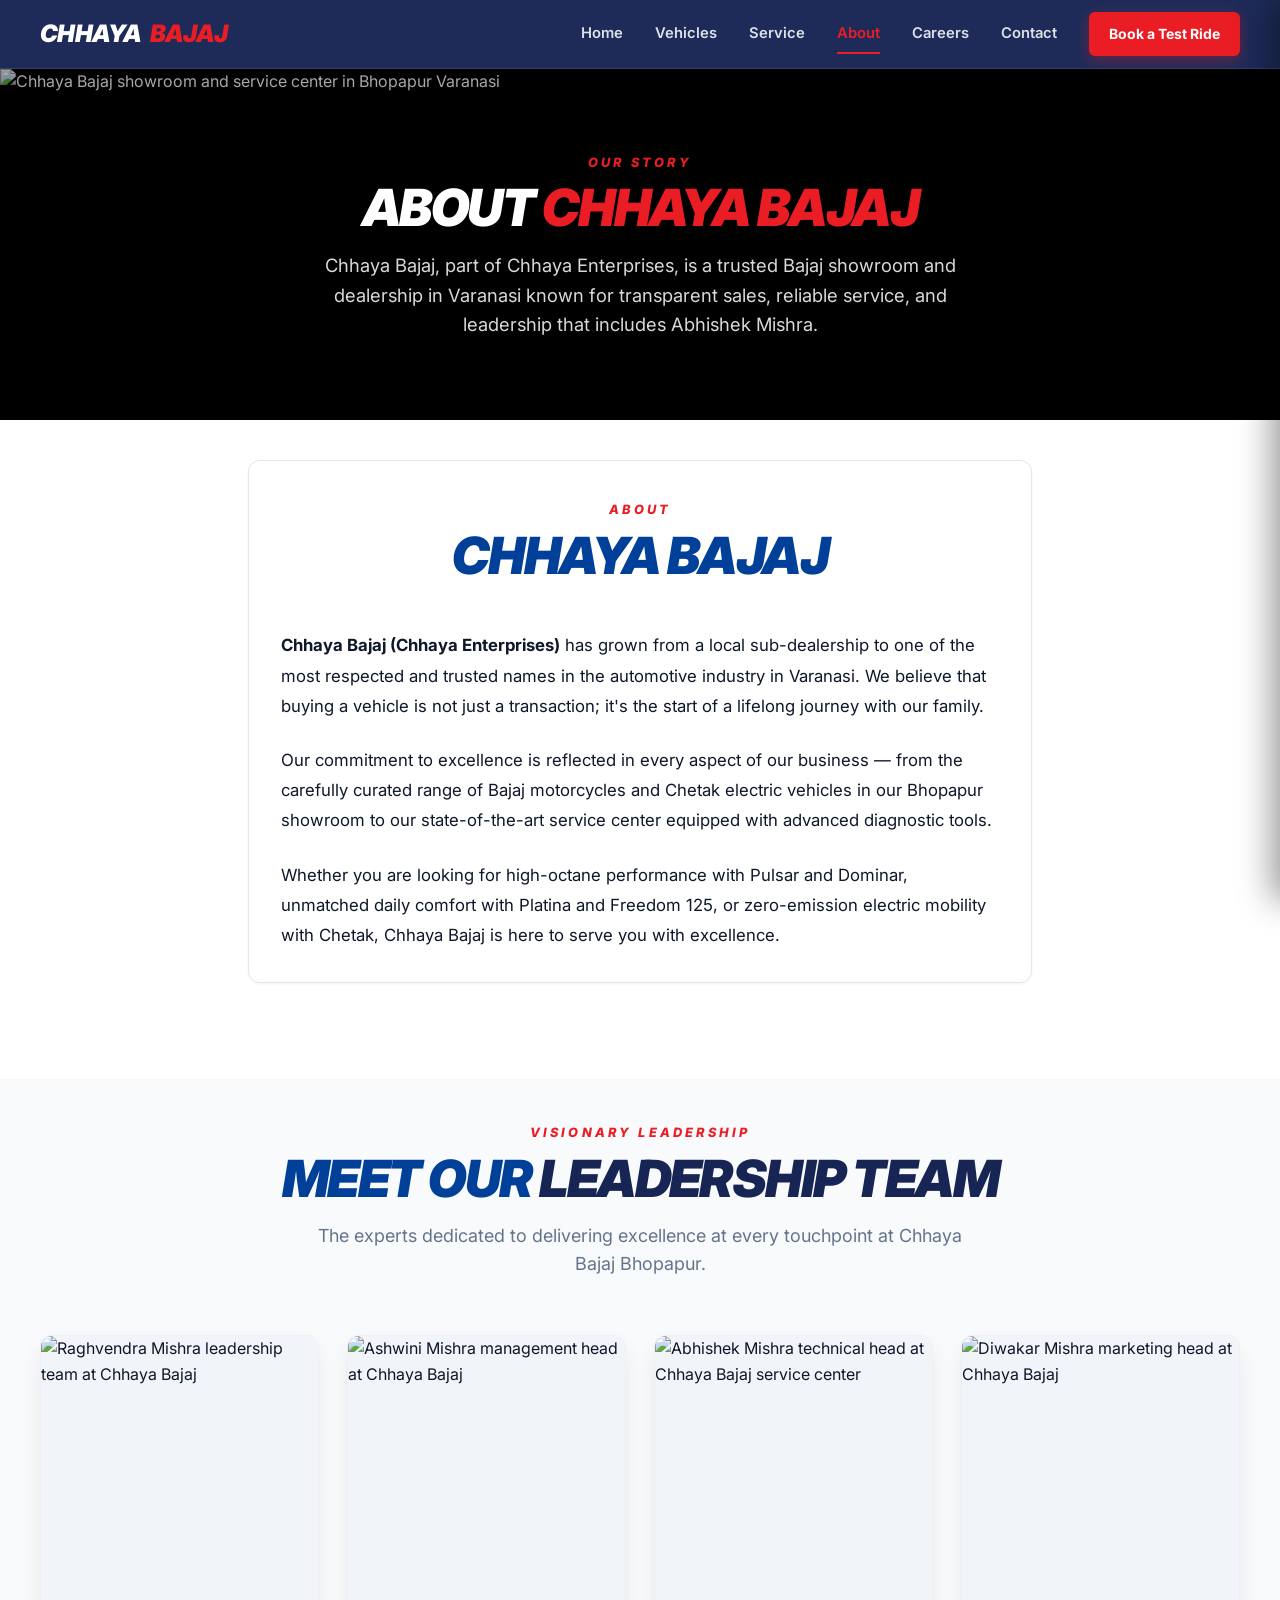
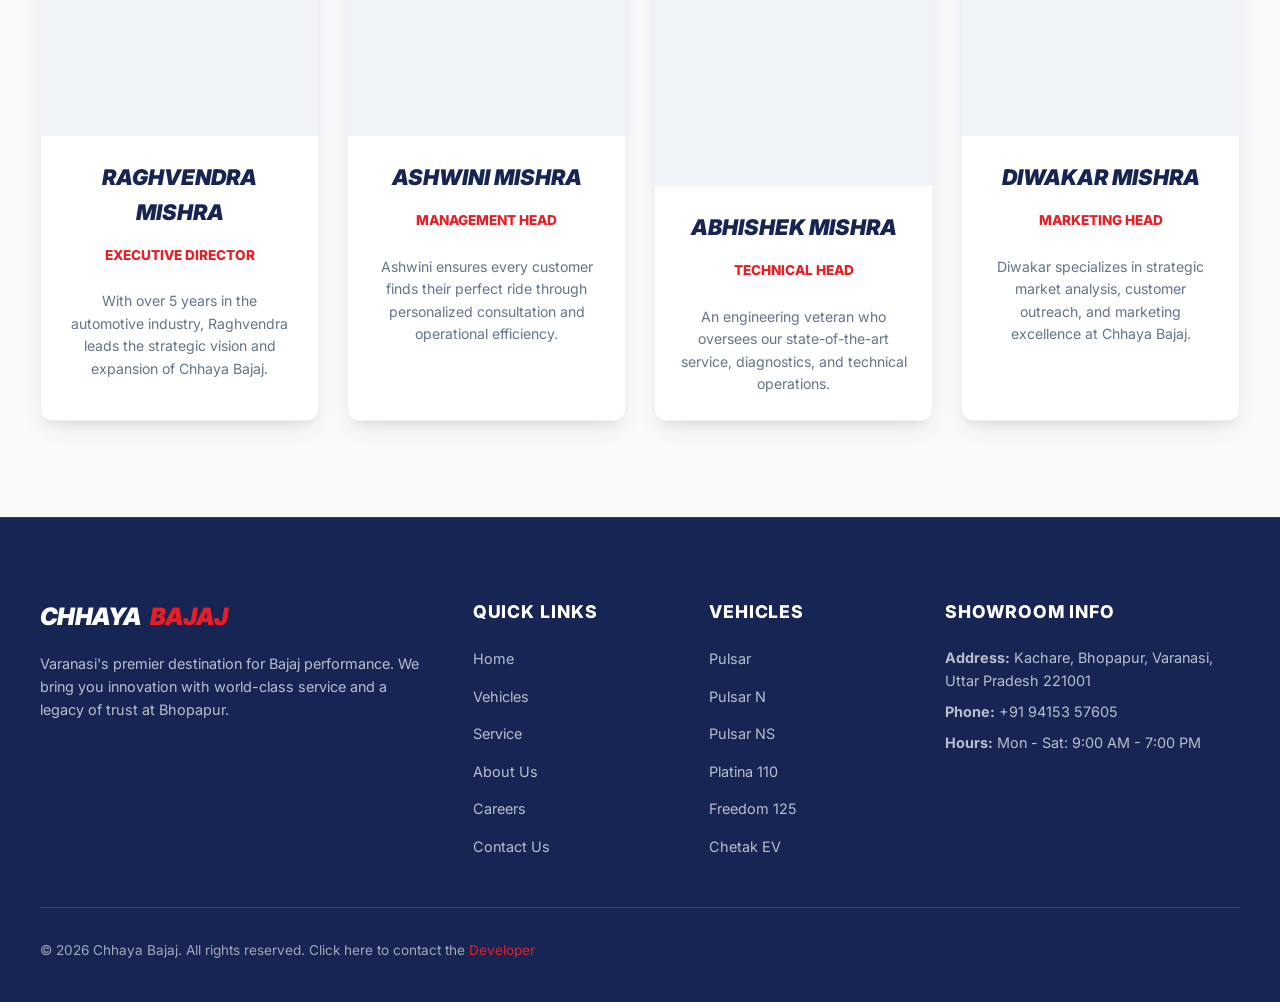
==== commit 8df60682: "seo update" ====
--- a/about.html
+++ b/about.html
@@ -5,9 +5,43 @@
   <meta charset="UTF-8">
   <meta name="viewport" content="width=device-width, initial-scale=1.0">
   <title>About Chhaya Bajaj | Dealership History & Leadership Team</title>
-  <meta name="description"
-    content="Learn about Chhaya Bajaj Bhopapur (Chhaya Enterprises) in Varanasi. Meet our leadership team: Raghvendra Mishra, Ashwini Mishra, Abhishek Mishra, and Diwakar Mishra.">
   <meta name="theme-color" content="#003399">
+  <meta name="robots" content="index,follow">
+  <meta name="author" content="Chhaya Bajaj">
+  <meta name="keywords" content="about chhayabajaj, chhaya enterprises, bajaj showroom varanasi, abhishek mishra, bajaj dealership varanasi">
+  <meta name="description" content="Learn about Chhaya Bajaj, the trusted Chhaya Enterprises Bajaj showroom in Varanasi, and our leadership including Abhishek Mishra.">
+  <link rel="canonical" href="https://www.chhayabajaj.com/about.html">
+  <meta property="og:title" content="About Chhaya Bajaj | Chhaya Enterprises, Bajaj Showroom & Leadership">
+  <meta property="og:description" content="Discover the story of Chhaya Bajaj, a trusted Bajaj showroom and dealership in Varanasi led by experienced professionals.">
+  <meta property="og:site_name" content="Chhaya Bajaj">
+  <meta property="og:locale" content="en_IN">
+  <meta property="og:type" content="website">
+  <meta property="og:url" content="https://www.chhayabajaj.com/about.html">
+  <meta property="og:image" content="https://www.chhayabajaj.com/images/bajaj-logo.png">
+  <meta name="twitter:card" content="summary_large_image">
+  <meta name="twitter:title" content="About Chhaya Bajaj | Chhaya Enterprises, Bajaj Showroom & Leadership">
+  <meta name="twitter:description" content="Learn about Chhaya Bajaj, Chhaya Enterprises, and our Varanasi Bajaj showroom leadership team.">
+  <link rel="icon" type="image/png" href="images/bajaj-logo.png">
+  <link rel="shortcut icon" href="images/bajaj-logo.png">
+
+  <script type="application/ld+json">
+  {
+    "@context": "https://schema.org",
+    "@type": "AutoDealer",
+    "name": "Chhaya Bajaj",
+    "alternateName": "Chhaya Enterprises",
+    "url": "https://www.chhayabajaj.com/about.html",
+    "description": "Trusted Bajaj showroom and dealership in Varanasi with a focus on customer trust and service excellence.",
+    "address": {
+      "@type": "PostalAddress",
+      "streetAddress": "Kachare, Bhopapur",
+      "addressLocality": "Varanasi",
+      "addressRegion": "Uttar Pradesh",
+      "postalCode": "221001",
+      "addressCountry": "IN"
+    }
+  }
+  </script>
 
   <link rel="preconnect" href="https://fonts.googleapis.com">
   <link rel="preconnect" href="https://fonts.gstatic.com" crossorigin>
@@ -148,14 +182,13 @@
   <!-- Page Header -->
   <section style="position: relative; background: #000; color: #fff; padding: 5rem 0; overflow: hidden;">
     <img src="https://raw.githubusercontent.com/rishi-travels/img/main/showroom2026-03-21%20at%2011.25.46%20PM.jpeg"
-      alt="Chhaya Bajaj Service Center"
+      alt="Chhaya Bajaj showroom and service center in Bhopapur Varanasi"
       style="position: absolute; inset: 0; width: 100%; height: 100%; object-fit: cover; opacity: 0.65;">
     <div class="container" style="position: relative; z-index: 10; text-align: center;">
       <span class="section-tag" style="color: var(--accent);">Our Story</span>
       <h1 class="section-title" style="color: #fff;">About <span class="highlight-accent">Chhaya Bajaj</span></h1>
       <p style="color: rgba(255, 255, 255, 0.85); font-size: 1.15rem; max-width: 44rem; margin: 0.5rem auto 0;">
-        Varanasi's premier destination for Bajaj performance. Building long-lasting relationships through trust,
-        transparent sales, and unmatched after-sales service.
+        Chhaya Bajaj, part of Chhaya Enterprises, is a trusted Bajaj showroom and dealership in Varanasi known for transparent sales, reliable service, and leadership that includes Abhishek Mishra.
       </p>
     </div>
   </section>
@@ -169,7 +202,7 @@
         style="background: #ffffff; padding: 2rem; border-radius: var(--radius-md); border: 1px solid var(--border-light); box-shadow: var(--shadow-sm); font-size: 1.05rem; line-height: 1.8; color: var(--text-main);">
         <div style="text-align: center; margin-bottom: 3rem;">
           <span class="section-tag">About</span>
-          <h2 class="section-title"> Chhaya Bajaj</span></h2>
+          <h2 class="section-title">Chhaya Bajaj</h2>
         </div>
 
         <p style="margin-bottom: 1.5rem;">
@@ -205,7 +238,7 @@
         <!-- Leader 1 -->
         <div class="bike-card">
           <div class="bike-card-image" style="height: 400px;">
-            <img src="https://raw.githubusercontent.com/rishi-travels/img/main/kishan.jpeg" alt="Raghvendra Mishra">
+            <img src="https://raw.githubusercontent.com/rishi-travels/img/main/kishan.jpeg" alt="Raghvendra Mishra leadership team at Chhaya Bajaj">
           </div>
           <div class="bike-card-body" style="text-align: center; align-items: center;">
             <h3 class="bike-card-title" style="font-size: 1.35rem; margin-bottom: 0.2rem;">Raghvendra Mishra</h3>
@@ -220,7 +253,7 @@
         <!-- Leader 2 -->
         <div class="bike-card">
           <div class="bike-card-image" style="height: 400px;">
-            <img src="https://raw.githubusercontent.com/rishi-travels/img/main/kk.jpeg" alt="Ashwini Mishra">
+            <img src="https://raw.githubusercontent.com/rishi-travels/img/main/kk.jpeg" alt="Ashwini Mishra management head at Chhaya Bajaj">
           </div>
           <div class="bike-card-body" style="text-align: center; align-items: center;">
             <h3 class="bike-card-title" style="font-size: 1.35rem; margin-bottom: 0.2rem;">Ashwini Mishra</h3>
@@ -236,7 +269,7 @@
         <div class="bike-card">
           <div class="bike-card-image" style="height: 450px;">
             <img src="https://raw.githubusercontent.com/rishi-travels/img/main/Abhishek.jpeg"
-              alt="Abhishek Mishra">
+              alt="Abhishek Mishra technical head at Chhaya Bajaj service center">
           </div>
           <div class="bike-card-body" style="text-align: center; align-items: center;">
             <h3 class="bike-card-title" style="font-size: 1.35rem; margin-bottom: 0.2rem;">Abhishek Mishra</h3>
@@ -252,7 +285,7 @@
         <div class="bike-card">
           <div class="bike-card-image" style="height: 400px;">
             <img src="https://raw.githubusercontent.com/rishi-travels/img/main/atul20.jpeg"
-              alt="Diwakar Mishra">
+              alt="Diwakar Mishra marketing head at Chhaya Bajaj">
           </div>
           <div class="bike-card-body" style="text-align: center; align-items: center;">
             <h3 class="bike-card-title" style="font-size: 1.35rem; margin-bottom: 0.2rem;">Diwakar Mishra</h3>
